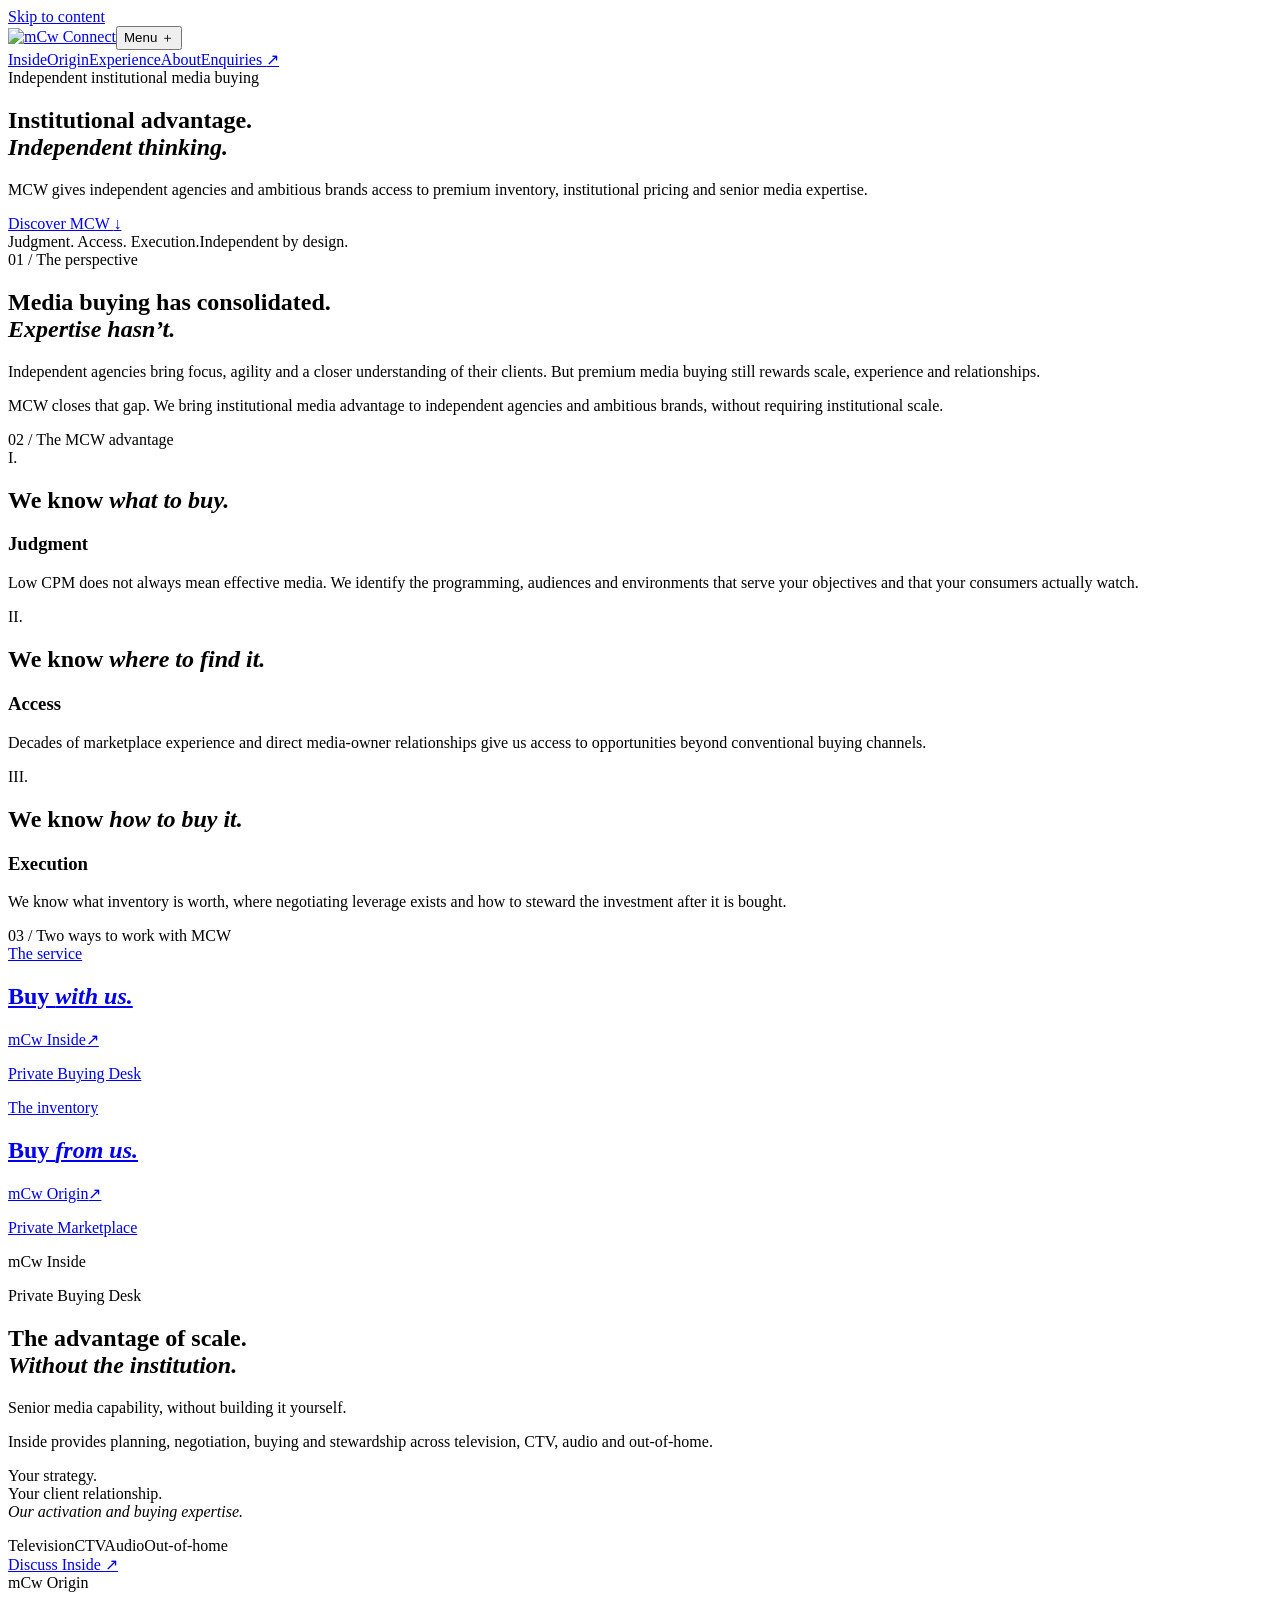
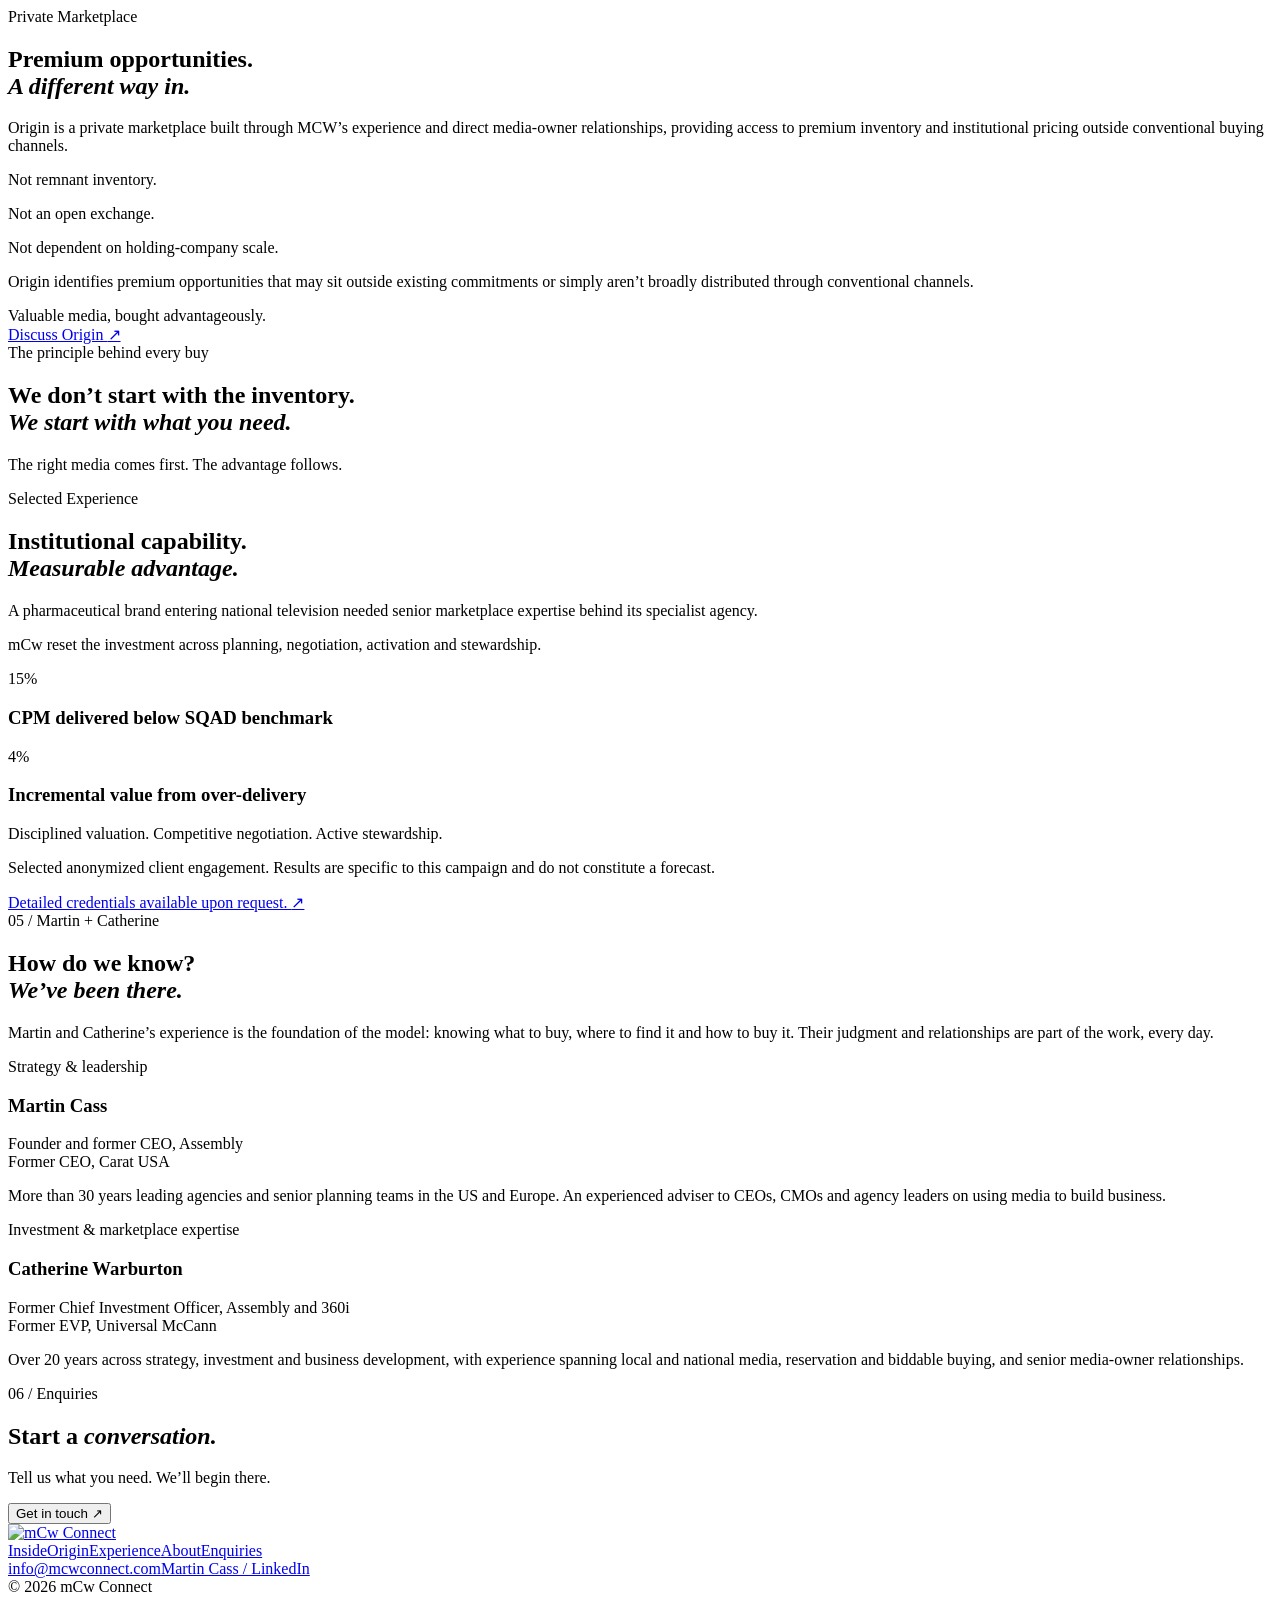
==== public/index.html @ b17406f5 "Initial mCw Connect production website" ====
<!doctype html>
<html lang="en"><head><meta charset="utf-8"><meta name="viewport" content="width=device-width,initial-scale=1"><meta name="description" content="Independent media buying expertise, premium marketplace access and institutional advantage for independent agencies and ambitious brands."><title>mCw Connect | Institutional Advantage. Independent Thinking.</title><link rel="stylesheet" href="/style.css"><link rel="canonical" href="https://mcwconnect.com"><link rel="icon" type="image/png" href="/assets/favicon.png"><meta property="og:type" content="website"><meta property="og:site_name" content="mCw Connect"><meta property="og:title" content="mCw Connect | Institutional Advantage. Independent Thinking."><meta property="og:description" content="Independent media buying expertise, premium marketplace access and institutional advantage for independent agencies and ambitious brands."><meta property="og:url" content="https://mcwconnect.com"><meta property="og:image" content="https://mcwconnect.com/assets/social-preview.png"><meta property="og:image:width" content="1200"><meta property="og:image:height" content="630"><meta property="og:image:alt" content="mCw Connect approved green-dot wordmark"><meta name="twitter:card" content="summary_large_image"><meta name="twitter:title" content="mCw Connect | Institutional Advantage. Independent Thinking."><meta name="twitter:description" content="Independent media buying expertise, premium marketplace access and institutional advantage for independent agencies and ambitious brands."><meta name="twitter:image" content="https://mcwconnect.com/assets/social-preview.png"></head><body>
<a class="skip" href="#main">Skip to content</a>
<header><a href="/" aria-label="mCw Connect home" class="brand"><img class="company-wordmark" src="/assets/mcw-connect-approved-b4.png" alt="mCw Connect" width="1250" height="179"></a><button class="menu" aria-expanded="false" aria-controls="navigation">Menu <span>＋</span></button><nav id="navigation" aria-label="Main navigation"><a href="/inside">Inside</a><a href="/origin">Origin</a><a href="#experience">Experience</a><a href="/about">About</a><a href="#enquiry" class="nav-enquiry">Enquiries <span>↗</span></a></nav></header>
<main id="main"><section class="hero"><div class="eyebrow">Independent institutional media buying</div><h1>Institutional advantage.<br><em>Independent thinking.</em></h1><div class="hero-bottom"><p>MCW gives independent agencies and ambitious brands access to premium inventory, institutional pricing and senior media expertise.</p><a class="text-link" href="#approach">Discover MCW <span>↓</span></a></div><div class="hero-foot"><span>Judgment. Access. Execution.</span><span>Independent by design.</span></div></section>
<section id="perspective" class="split section"><div class="eyebrow">01 / The perspective</div><div><h2>Media buying has consolidated.<br><em>Expertise hasn’t.</em></h2><div class="columns"><p>Independent agencies bring focus, agility and a closer understanding of their clients. But premium media buying still rewards scale, experience and relationships.</p><p>MCW closes that gap. We bring institutional media advantage to independent agencies and ambitious brands, without requiring institutional scale.</p></div></div></section>
<section id="approach" class="approach section"><div class="eyebrow">02 / The MCW advantage</div><div class="principle"><span class="number">I.</span><h2>We know <em>what to buy.</em></h2><div><h3>Judgment</h3><p>Low CPM does not always mean effective media. We identify the programming, audiences and environments that serve your objectives and that your consumers actually watch.</p></div></div><div class="principle"><span class="number">II.</span><h2>We know <em>where to find it.</em></h2><div><h3>Access</h3><p>Decades of marketplace experience and direct media-owner relationships give us access to opportunities beyond conventional buying channels.</p></div></div><div class="principle"><span class="number">III.</span><h2>We know <em>how to buy it.</em></h2><div><h3>Execution</h3><p>We know what inventory is worth, where negotiating leverage exists and how to steward the investment after it is bought.</p></div></div></section>
<section class="ways section"><div class="eyebrow">03 / Two ways to work with MCW</div><div class="product-pair"><a href="/inside"><span class="eyebrow">The service</span><h2>Buy <em>with us.</em></h2><div class="product-name"><span>mCw Inside</span><span>↗</span></div><p>Private Buying Desk</p></a><a href="/origin"><span class="eyebrow">The inventory</span><h2>Buy <em>from us.</em></h2><div class="product-name"><span>mCw Origin</span><span>↗</span></div><p>Private Marketplace</p></a></div></section>
<section id="inside" class="split section product-detail"><div><div class="eyebrow">mCw Inside</div><p class="small-label">Private Buying Desk</p></div><div><h2>The advantage of scale.<br><em>Without the institution.</em></h2><p class="lead">Senior media capability, without building it yourself.</p><p class="connect-description">Inside provides planning, negotiation, buying and stewardship across television, CTV, audio and out-of-home.</p><p class="connect-promise">Your strategy.<br>Your client relationship.<br><em>Our activation and buying expertise.</em></p><div class="capabilities"><span>Television</span><span>CTV</span><span>Audio</span><span>Out-of-home</span></div><a data-interest="inside" class="text-link" href="/?interest=inside#enquiry">Discuss Inside <span>↗</span></a></div></section>
<section id="origin" class="split section product-detail"><div><div class="eyebrow">mCw Origin</div><p class="small-label">Private Marketplace</p></div><div><h2>Premium opportunities.<br><em>A different way in.</em></h2><p class="lead">Origin is a private marketplace built through MCW’s experience and direct media-owner relationships, providing access to premium inventory and institutional pricing outside conventional buying channels.</p><div class="origin-distinctions"><p>Not remnant inventory.</p><p>Not an open exchange.</p><p>Not dependent on holding-company scale.</p></div><p class="origin-opportunity">Origin identifies premium opportunities that may sit outside existing commitments or simply aren’t broadly distributed through conventional channels.</p><div class="origin-note">Valuable media, bought advantageously.</div><a data-interest="origin" class="text-link" href="/?interest=origin#enquiry">Discuss Origin <span>↗</span></a></div></section>
<section class="belief section"><span class="eyebrow">The principle behind every buy</span><h2>We don’t start with the inventory.<br><em>We start with what you need.</em></h2><p>The right media comes first. The advantage follows.</p></section>
<section id="experience" class="section experience"><div class="split"><div class="eyebrow">Selected Experience</div><div><h2>Institutional capability.<br><em>Measurable advantage.</em></h2><p class="lead">A pharmaceutical brand entering national television needed senior marketplace expertise behind its specialist agency.</p><p>mCw reset the investment across planning, negotiation, activation and stewardship.</p><div class="results"><div><div class="stat">15<span>%</span></div><h3>CPM delivered below SQAD benchmark</h3></div><div><div class="stat">4<span>%</span></div><h3>Incremental value from over-delivery</h3></div></div><p class="case-behaviors">Disciplined valuation. Competitive negotiation. Active stewardship.</p><p class="source-note">Selected anonymized client engagement. Results are specific to this campaign and do not constitute a forecast.</p><a data-interest="credentials" class="text-link credentials-link" style="margin-top:28px" href="/?interest=credentials#enquiry">Detailed credentials available upon request. <span>↗</span></a></div></div></section>
<section id="about" class="section about"><div class="split"><div class="eyebrow">05 / Martin + Catherine</div><div><h2>How do we know?<br><em>We’ve been there.</em></h2><p class="lead">Martin and Catherine’s experience is the foundation of the model: knowing what to buy, where to find it and how to buy it. Their judgment and relationships are part of the work, every day.</p></div></div><div class="founders"><article><figure class="founder-portrait" hidden></figure><div class="founder-copy"><span class="eyebrow">Strategy &amp; leadership</span><h3>Martin Cass</h3><p class="credential">Founder and former CEO, Assembly<br>Former CEO, Carat USA</p><p>More than 30 years leading agencies and senior planning teams in the US and Europe. An experienced adviser to CEOs, CMOs and agency leaders on using media to build business.</p></div></article><article><figure class="founder-portrait" hidden></figure><div class="founder-copy"><span class="eyebrow">Investment &amp; marketplace expertise</span><h3>Catherine Warburton</h3><p class="credential">Former Chief Investment Officer, Assembly and 360i<br>Former EVP, Universal McCann</p><p>Over 20 years across strategy, investment and business development, with experience spanning local and national media, reservation and biddable buying, and senior media-owner relationships.</p></div></article></div></section>
<section id="enquiry" class="section enquiry"><div class="split"><div class="eyebrow">06 / Enquiries</div><div><h2>Start a <em>conversation.</em></h2><p class="lead">Tell us what you need. We’ll begin there.</p><button class="text-link enquiry-open" aria-expanded="false" aria-controls="enquiry-form">Get in touch <span>↗</span></button><form id="enquiry-form" name="mcw-enquiry" method="POST" action="/" data-netlify="true" netlify-honeypot="bot-field" hidden><input type="hidden" name="form-name" value="mcw-enquiry"><p class="form-honeypot" aria-hidden="true"><label>Leave this field empty<input name="bot-field" tabindex="-1" autocomplete="off"></label></p><div class="form-row"><label>Name<input name="name" required autocomplete="name" maxlength="200"></label><label>Email<input name="email" type="email" required autocomplete="email" maxlength="254"></label></div><label>Company (optional)<input name="company" autocomplete="organization" maxlength="200"></label><label>Interest<select name="interest"><option>Inside / Private Buying Desk</option><option>Origin / Private Marketplace</option><option>Request credentials</option><option selected>General enquiry</option></select></label><label>Message (optional)<textarea name="message" rows="4" maxlength="10000"></textarea></label><button type="submit" class="submit">Submit enquiry <span>↗</span></button><p role="status" aria-live="polite" tabindex="-1" id="form-status"></p></form><div id="enquiry-confirmation" hidden tabindex="-1" role="status" aria-live="polite"><p class="lead">Thank you. Your enquiry has been received.</p><p>We’ll be in touch shortly.</p></div></div></div></section></main>
<footer class="site-footer"><a class="footer-brand" href="#main"><img class="company-wordmark" src="/assets/mcw-connect-approved-b4.png" alt="mCw Connect" width="1250" height="179"></a><nav class="footer-nav" aria-label="Footer navigation"><a href="/inside">Inside</a><a href="/origin">Origin</a><a href="#experience">Experience</a><a href="/about">About</a><a href="#enquiry">Enquiries</a></nav><div class="footer-contact"><a href="mailto:info@mcwconnect.com">info@mcwconnect.com</a><a href="https://www.linkedin.com/in/martin-cass" target="_blank" rel="noopener noreferrer">Martin Cass / LinkedIn</a></div><span class="footer-copyright">© <span id="year">2026</span> mCw Connect</span></footer><script src="/app.js"></script></body></html>
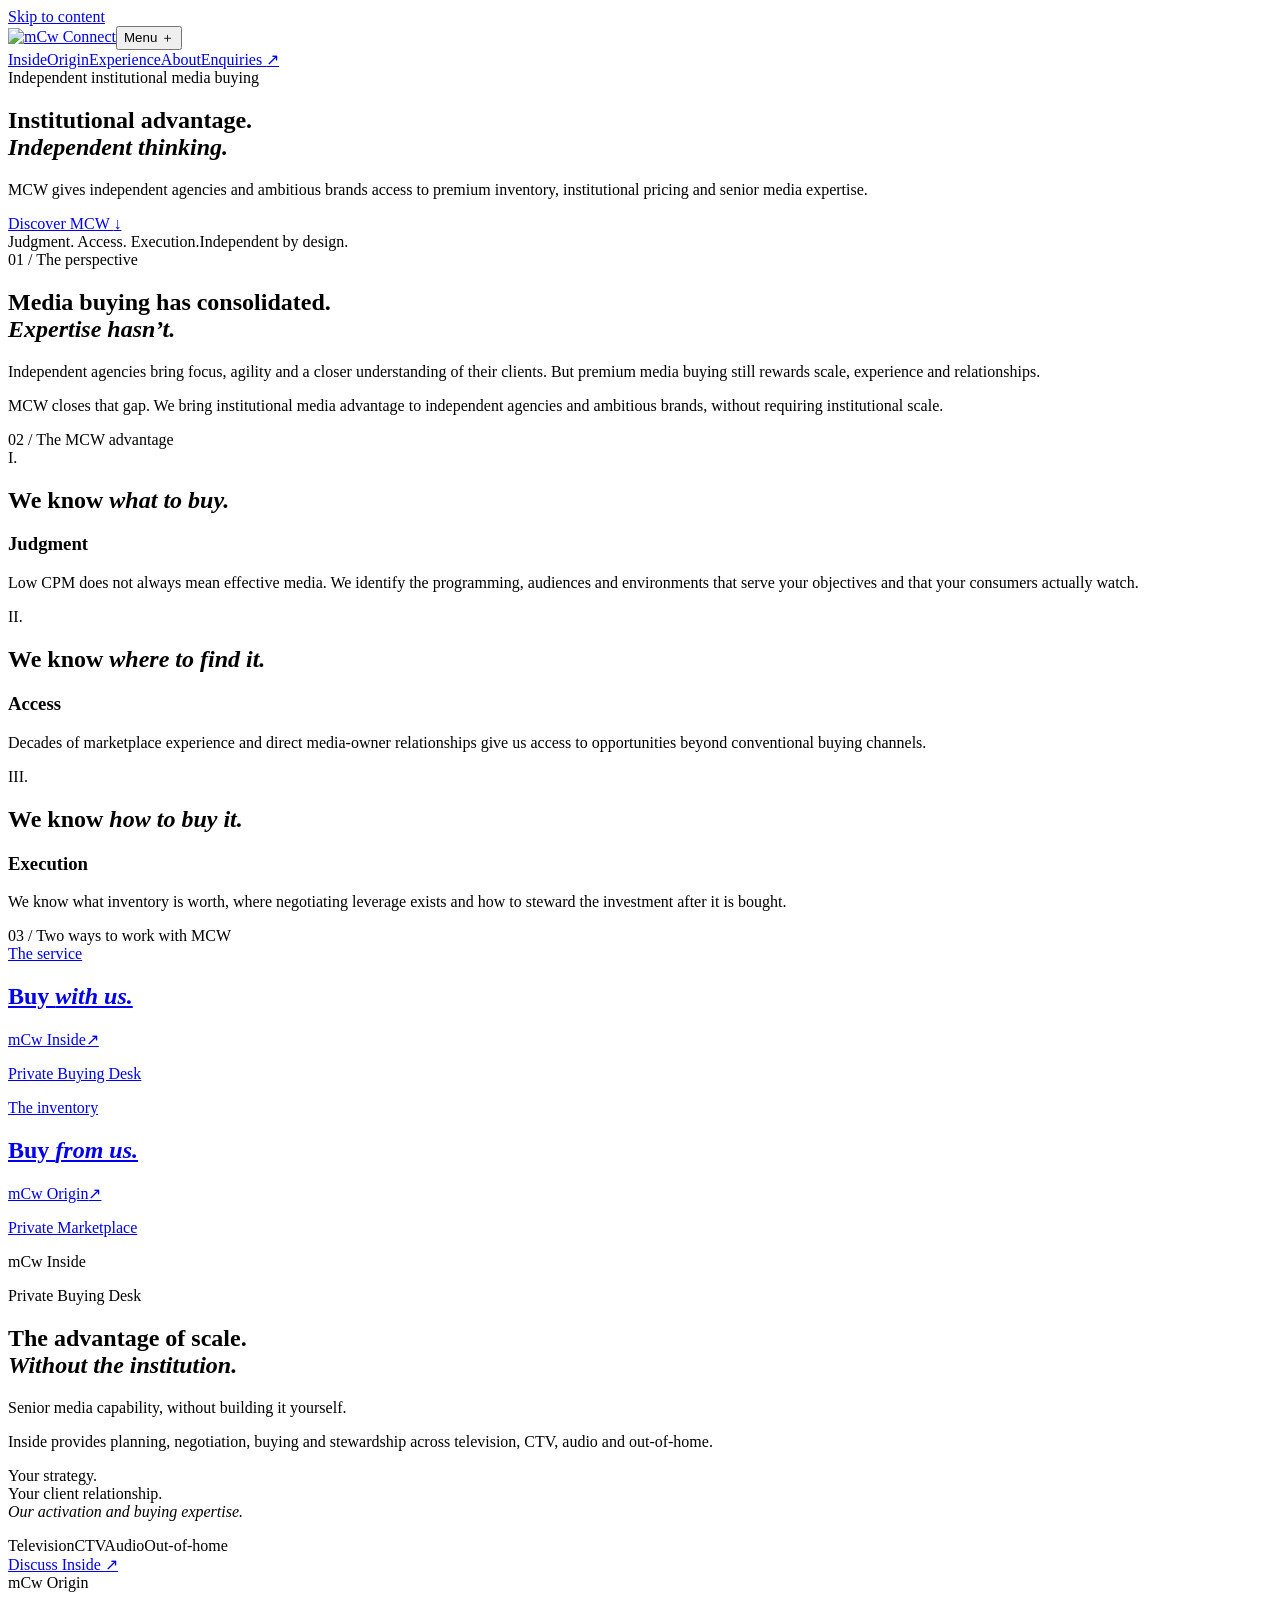
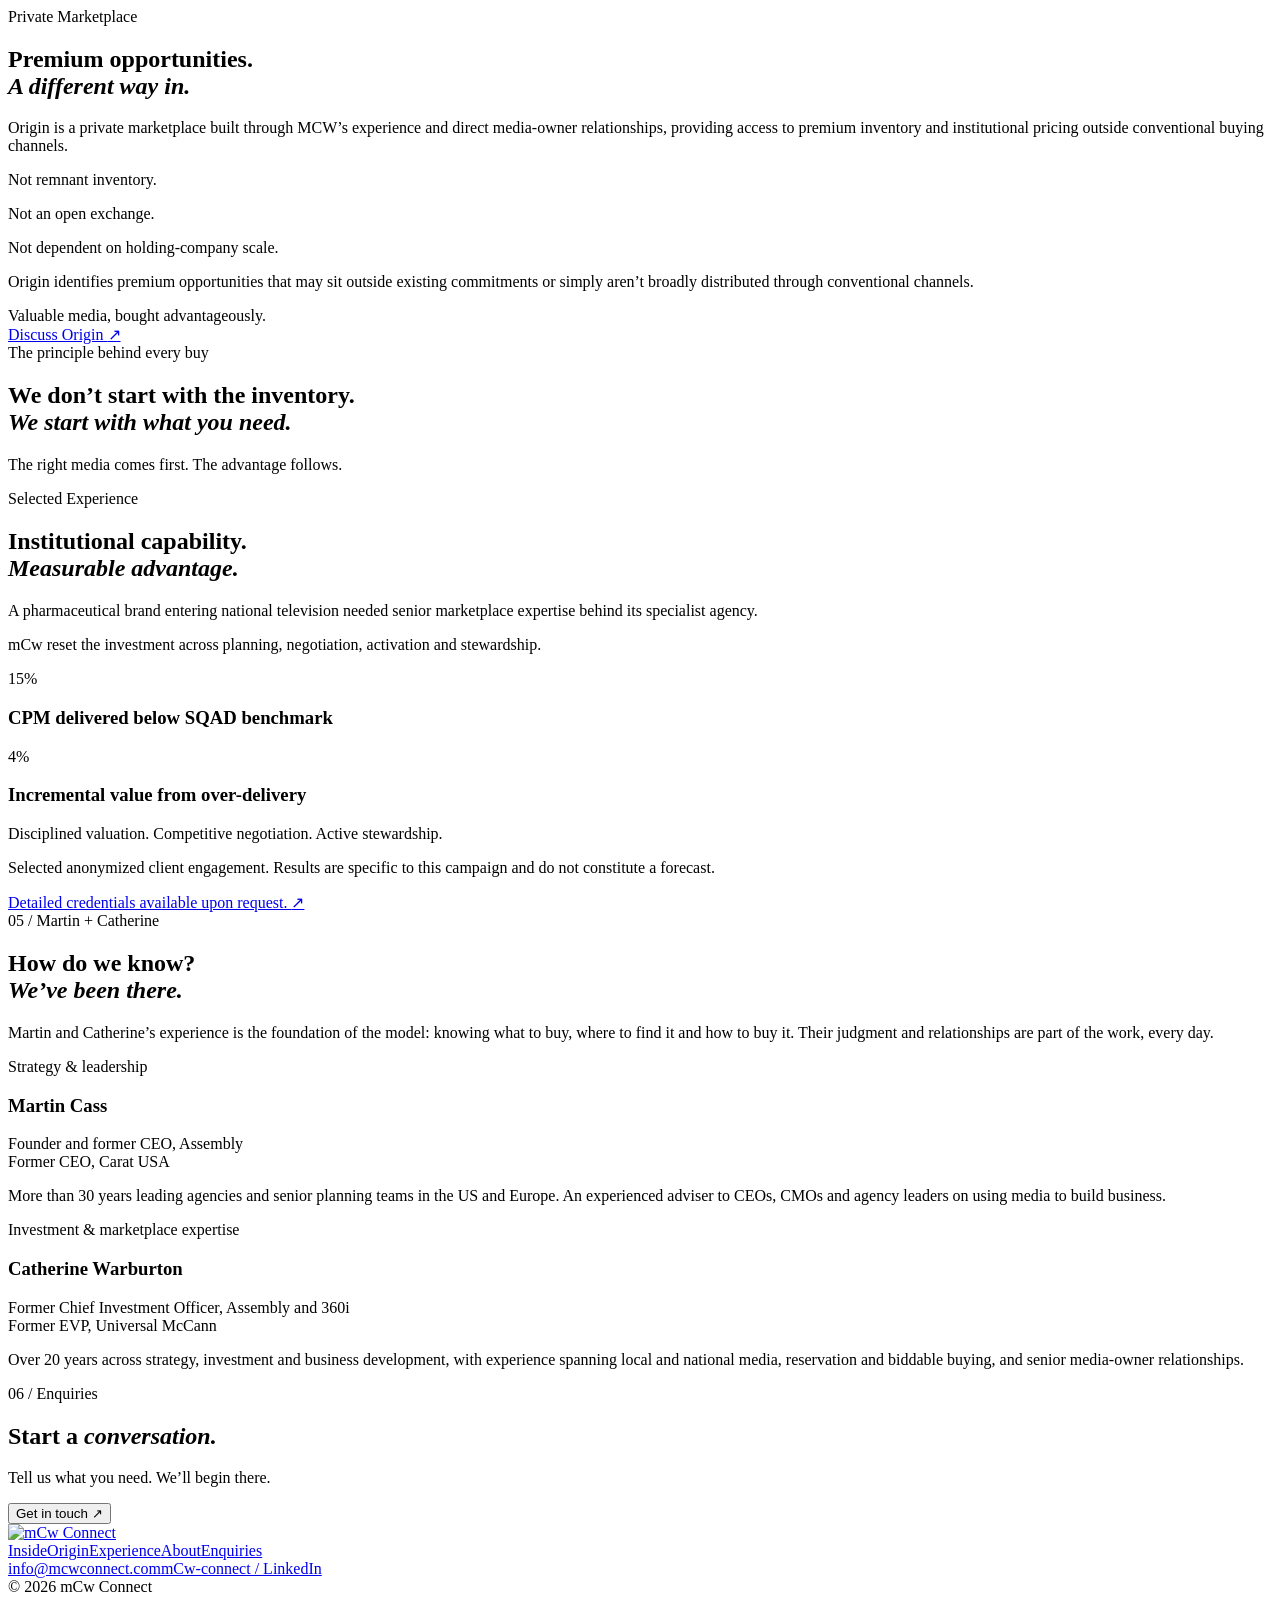
==== commit 6be1b92d: "Update footer section in index.html" ====
--- a/public/index.html
+++ b/public/index.html
@@ -12,4 +12,4 @@
 <section id="experience" class="section experience"><div class="split"><div class="eyebrow">Selected Experience</div><div><h2>Institutional capability.<br><em>Measurable advantage.</em></h2><p class="lead">A pharmaceutical brand entering national television needed senior marketplace expertise behind its specialist agency.</p><p>mCw reset the investment across planning, negotiation, activation and stewardship.</p><div class="results"><div><div class="stat">15<span>%</span></div><h3>CPM delivered below SQAD benchmark</h3></div><div><div class="stat">4<span>%</span></div><h3>Incremental value from over-delivery</h3></div></div><p class="case-behaviors">Disciplined valuation. Competitive negotiation. Active stewardship.</p><p class="source-note">Selected anonymized client engagement. Results are specific to this campaign and do not constitute a forecast.</p><a data-interest="credentials" class="text-link credentials-link" style="margin-top:28px" href="/?interest=credentials#enquiry">Detailed credentials available upon request. <span>↗</span></a></div></div></section>
 <section id="about" class="section about"><div class="split"><div class="eyebrow">05 / Martin + Catherine</div><div><h2>How do we know?<br><em>We’ve been there.</em></h2><p class="lead">Martin and Catherine’s experience is the foundation of the model: knowing what to buy, where to find it and how to buy it. Their judgment and relationships are part of the work, every day.</p></div></div><div class="founders"><article><figure class="founder-portrait" hidden></figure><div class="founder-copy"><span class="eyebrow">Strategy &amp; leadership</span><h3>Martin Cass</h3><p class="credential">Founder and former CEO, Assembly<br>Former CEO, Carat USA</p><p>More than 30 years leading agencies and senior planning teams in the US and Europe. An experienced adviser to CEOs, CMOs and agency leaders on using media to build business.</p></div></article><article><figure class="founder-portrait" hidden></figure><div class="founder-copy"><span class="eyebrow">Investment &amp; marketplace expertise</span><h3>Catherine Warburton</h3><p class="credential">Former Chief Investment Officer, Assembly and 360i<br>Former EVP, Universal McCann</p><p>Over 20 years across strategy, investment and business development, with experience spanning local and national media, reservation and biddable buying, and senior media-owner relationships.</p></div></article></div></section>
 <section id="enquiry" class="section enquiry"><div class="split"><div class="eyebrow">06 / Enquiries</div><div><h2>Start a <em>conversation.</em></h2><p class="lead">Tell us what you need. We’ll begin there.</p><button class="text-link enquiry-open" aria-expanded="false" aria-controls="enquiry-form">Get in touch <span>↗</span></button><form id="enquiry-form" name="mcw-enquiry" method="POST" action="/" data-netlify="true" netlify-honeypot="bot-field" hidden><input type="hidden" name="form-name" value="mcw-enquiry"><p class="form-honeypot" aria-hidden="true"><label>Leave this field empty<input name="bot-field" tabindex="-1" autocomplete="off"></label></p><div class="form-row"><label>Name<input name="name" required autocomplete="name" maxlength="200"></label><label>Email<input name="email" type="email" required autocomplete="email" maxlength="254"></label></div><label>Company (optional)<input name="company" autocomplete="organization" maxlength="200"></label><label>Interest<select name="interest"><option>Inside / Private Buying Desk</option><option>Origin / Private Marketplace</option><option>Request credentials</option><option selected>General enquiry</option></select></label><label>Message (optional)<textarea name="message" rows="4" maxlength="10000"></textarea></label><button type="submit" class="submit">Submit enquiry <span>↗</span></button><p role="status" aria-live="polite" tabindex="-1" id="form-status"></p></form><div id="enquiry-confirmation" hidden tabindex="-1" role="status" aria-live="polite"><p class="lead">Thank you. Your enquiry has been received.</p><p>We’ll be in touch shortly.</p></div></div></div></section></main>
-<footer class="site-footer"><a class="footer-brand" href="#main"><img class="company-wordmark" src="/assets/mcw-connect-approved-b4.png" alt="mCw Connect" width="1250" height="179"></a><nav class="footer-nav" aria-label="Footer navigation"><a href="/inside">Inside</a><a href="/origin">Origin</a><a href="#experience">Experience</a><a href="/about">About</a><a href="#enquiry">Enquiries</a></nav><div class="footer-contact"><a href="mailto:info@mcwconnect.com">info@mcwconnect.com</a><a href="https://www.linkedin.com/in/martin-cass" target="_blank" rel="noopener noreferrer">Martin Cass / LinkedIn</a></div><span class="footer-copyright">© <span id="year">2026</span> mCw Connect</span></footer><script src="/app.js"></script></body></html>
+<footer class="site-footer"><a class="footer-brand" href="#main"><img class="company-wordmark" src="/assets/mcw-connect-approved-b4.png" alt="mCw Connect" width="1250" height="179"></a><nav class="footer-nav" aria-label="Footer navigation"><a href="/inside">Inside</a><a href="/origin">Origin</a><a href="#experience">Experience</a><a href="/about">About</a><a href="#enquiry">Enquiries</a></nav><div class="footer-contact"><a href="mailto:info@mcwconnect.com">info@mcwconnect.com</a><a href="https://www.linkedin.com/company/mcw-connect/home/" target="_blank" rel="noopener noreferrer">mCw-connect / LinkedIn</a></div><span class="footer-copyright">© <span id="year">2026</span> mCw Connect</span></footer><script src="/app.js"></script></body></html>
